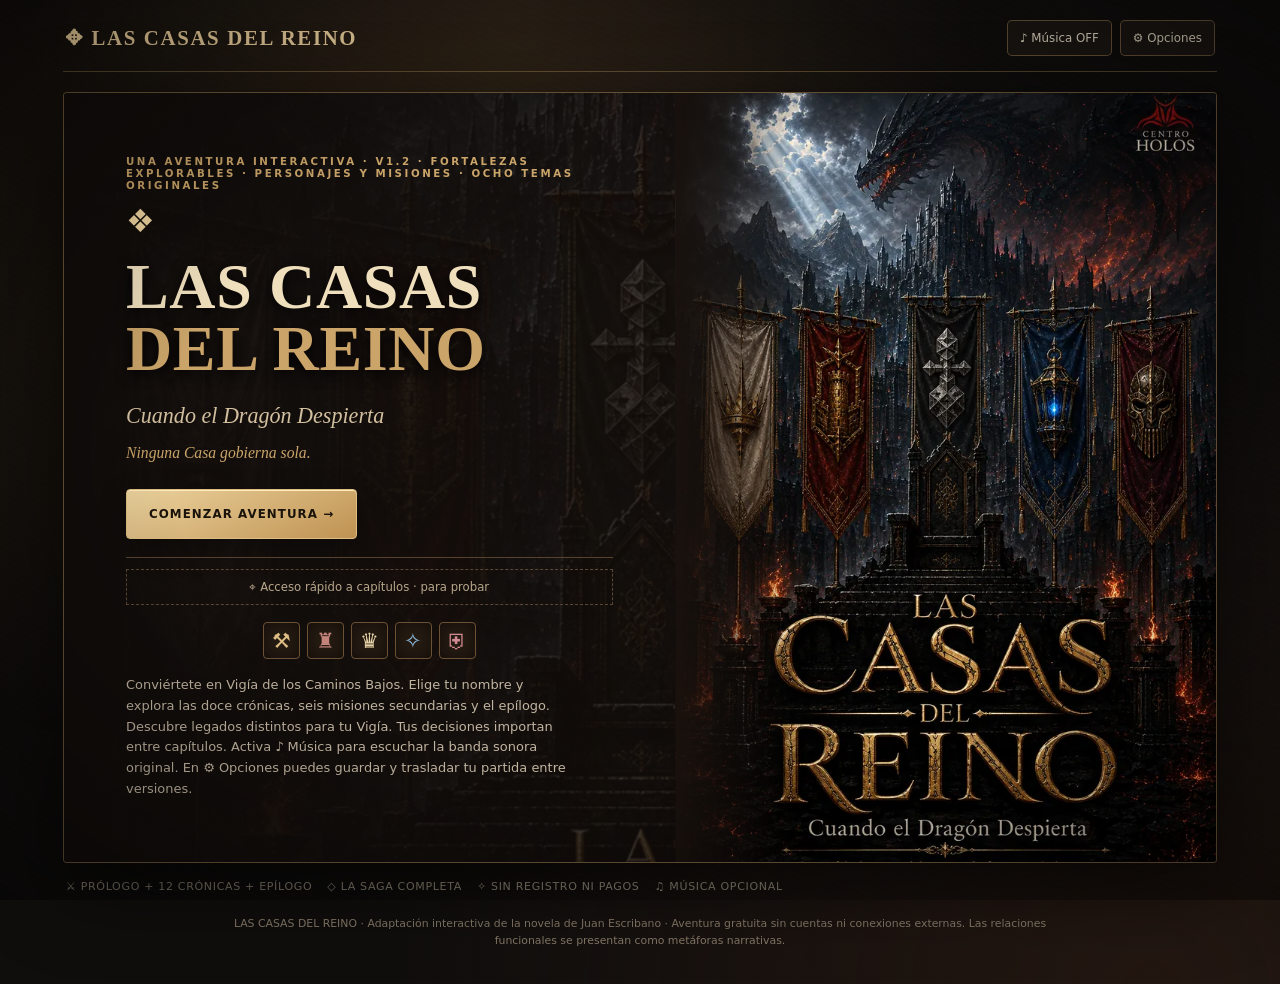
==== index.html @ be63f0e7 "Crear cargador web de la beta V1.2" ====
<!doctype html>
<html lang="es">
<head>
<meta charset="utf-8">
<meta name="viewport" content="width=device-width, initial-scale=1">
<meta name="theme-color" content="#110f1b">
<title>Las Casas del Reino — Cargando la beta V1.2</title>
<style>
*{box-sizing:border-box}body{margin:0;min-height:100dvh;background:#100d15;color:#f4e7cb;font-family:Georgia,serif;display:grid;place-items:center;padding:1.5rem;text-align:center}
main{max-width:420px}h1{font-size:clamp(2rem,7vw,3rem);line-height:1.15;margin:0 0 1rem}p{opacity:.82;line-height:1.5}
progress{width:100%;height:8px;accent-color:#bf985d;margin-top:1.2rem}small{display:block;margin-top:.5rem;color:#b7a889}
</style>
</head>
<body>
<main><h1>Las Casas del Reino</h1><p id="status">Los caminos del Reino se están abriendo…</p><progress id="progress" max="16" value="0"></progress><small id="percent">Preparando la beta V1.2</small></main>
<script>
(async()=>{
 const chunks=[];
 const stat=document.getElementById('status'),bar=document.getElementById('progress'),percent=document.getElementById('percent');
 for(let i=0;i<16;i++){
   const src='parts/'+String(i).padStart(3,'0')+'.txt';
   const res=await fetch(src,{cache:'no-store'});
   if(!res.ok)throw Error('No se ha podido cargar el fragmento '+(i+1)+' ('+res.status+')');
   chunks.push(await res.text());
   bar.value=i+1;
   percent.textContent=Math.round((i+1)/16*100)+' %';
 }
 const page=chunks.join('');
 if(!/^<!doctype html>/i.test(page)||!page.trimEnd().endsWith('</html>'))throw Error('El contenido de la beta está incompleto');
 document.open();document.write(page);document.close();
})().catch(err=>{
 document.getElementById('status').textContent='El Reino no ha podido abrirse. Recarga la página para intentarlo de nuevo.';
 document.getElementById('percent').textContent=err.message;
 console.error(err);
});
</script>
</body>
</html>
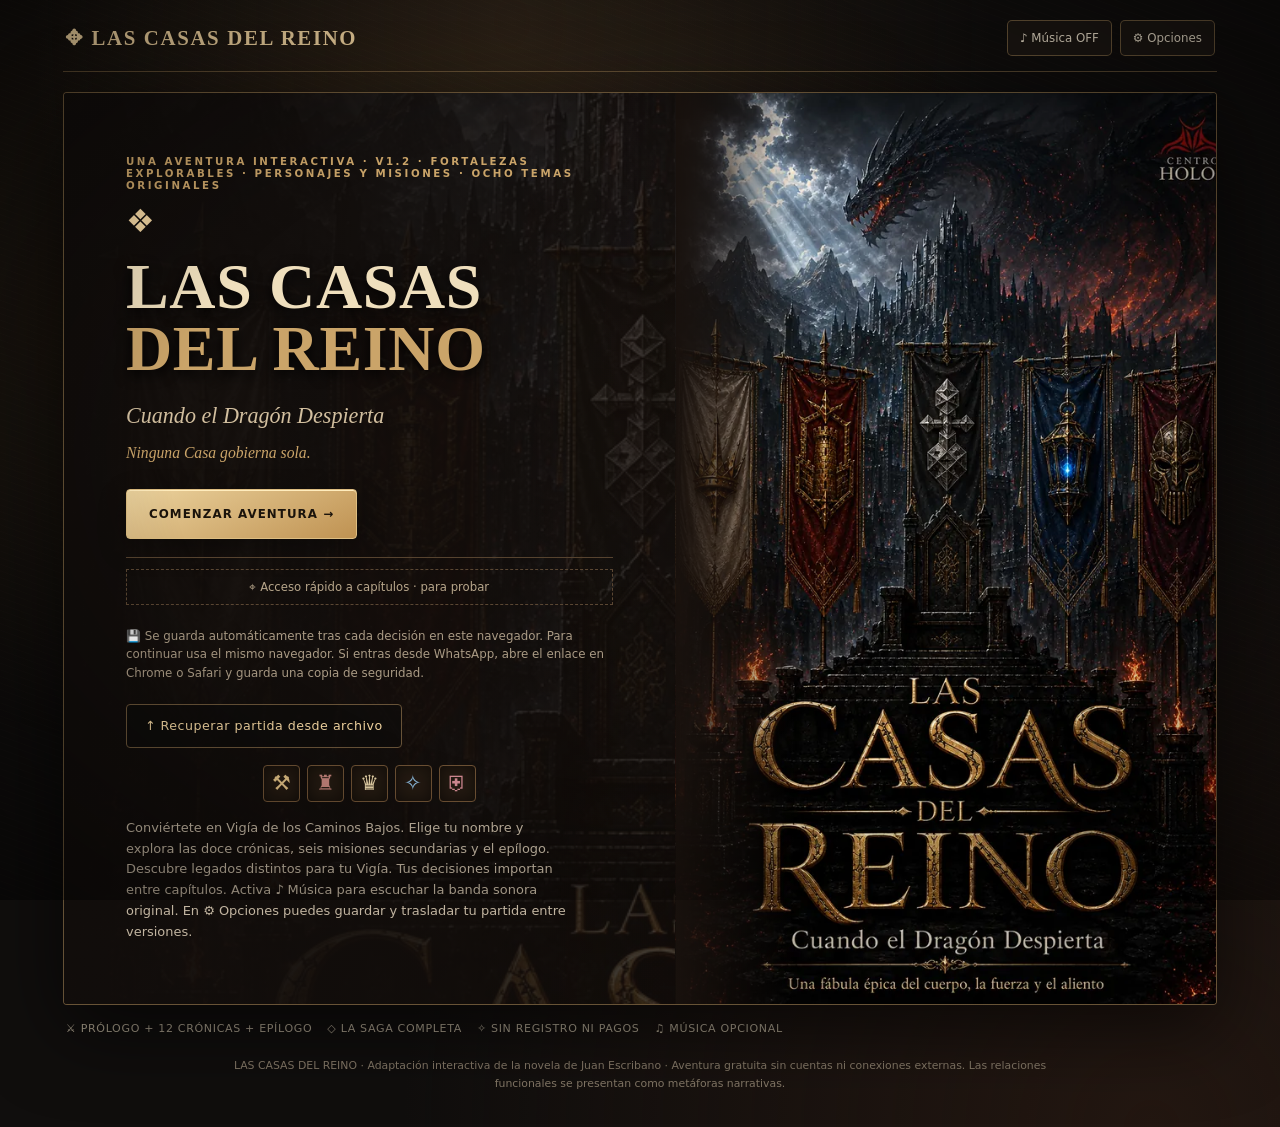
==== commit 57bc53e3: "perf(v1.3): load game fragments concurrently and revalidate browser cache" ====
--- a/index.html
+++ b/index.html
@@ -15,16 +15,23 @@
 <main><h1>Las Casas del Reino</h1><p id="status">Los caminos del Reino se están abriendo…</p><progress id="progress" max="16" value="0"></progress><small id="percent">Preparando la beta V1.2</small></main>
 <script>
 (async()=>{
- const chunks=[];
+ const total=16,limit=4,chunks=new Array(total);
  const stat=document.getElementById('status'),bar=document.getElementById('progress'),percent=document.getElementById('percent');
- for(let i=0;i<16;i++){
-   const src='parts/'+String(i).padStart(3,'0')+'.txt';
-   const res=await fetch(src,{cache:'no-store'});
-   if(!res.ok)throw Error('No se ha podido cargar el fragmento '+(i+1)+' ('+res.status+')');
-   chunks.push(await res.text());
-   bar.value=i+1;
-   percent.textContent=Math.round((i+1)/16*100)+' %';
+ let next=0,completed=0;
+ async function worker(){
+   while(next<total){
+     const i=next++;
+     const src='parts/'+String(i).padStart(3,'0')+'.txt';
+     // Revalidate each fragment, but reuse the local browser cache when unchanged.
+     const res=await fetch(src,{cache:'no-cache'});
+     if(!res.ok)throw Error('No se ha podido cargar el fragmento '+(i+1)+' ('+res.status+')');
+     chunks[i]=await res.text();
+     completed++;
+     bar.value=completed;
+     percent.textContent=Math.round(completed/total*100)+' %';
+   }
  }
+ await Promise.all(Array.from({length:limit},()=>worker()));
  const page=chunks.join('');
  if(!/^<!doctype html>/i.test(page)||!page.trimEnd().endsWith('</html>'))throw Error('El contenido de la beta está incompleto');
  document.open();document.write(page);document.close();
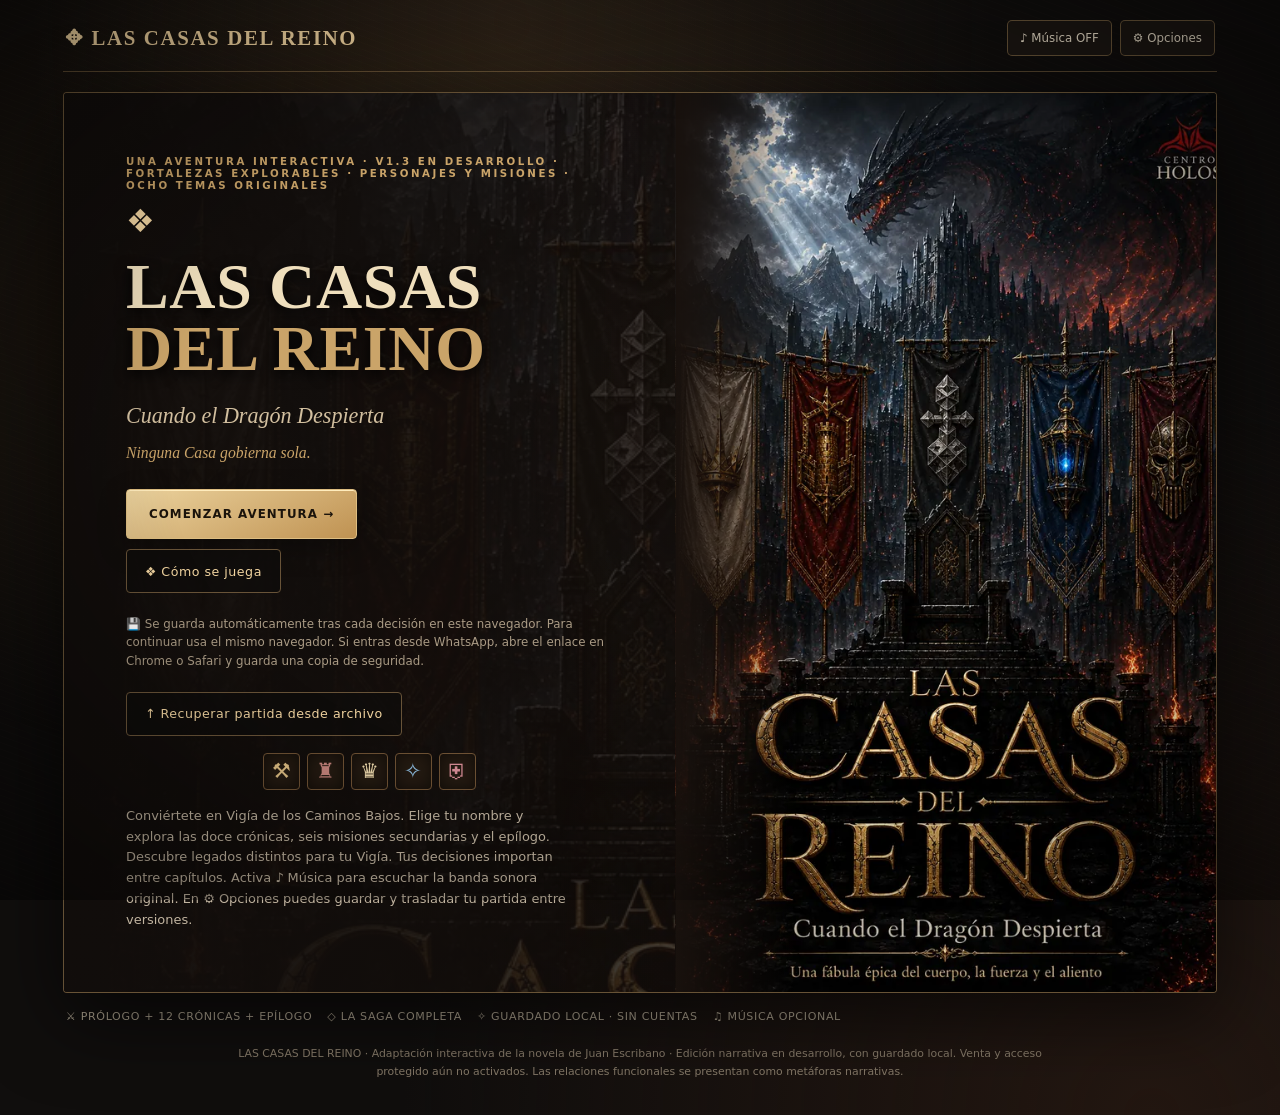
==== commit 0648ed90: "chore(v1.3): label development loader accurately without deploying public beta" ====
--- a/index.html
+++ b/index.html
@@ -4,7 +4,7 @@
 <meta charset="utf-8">
 <meta name="viewport" content="width=device-width, initial-scale=1">
 <meta name="theme-color" content="#110f1b">
-<title>Las Casas del Reino — Cargando la beta V1.2</title>
+<title>Las Casas del Reino — Cargando la edición V1.3 en desarrollo</title>
 <style>
 *{box-sizing:border-box}body{margin:0;min-height:100dvh;background:#100d15;color:#f4e7cb;font-family:Georgia,serif;display:grid;place-items:center;padding:1.5rem;text-align:center}
 main{max-width:420px}h1{font-size:clamp(2rem,7vw,3rem);line-height:1.15;margin:0 0 1rem}p{opacity:.82;line-height:1.5}
@@ -12,7 +12,7 @@
 </style>
 </head>
 <body>
-<main><h1>Las Casas del Reino</h1><p id="status">Los caminos del Reino se están abriendo…</p><progress id="progress" max="16" value="0"></progress><small id="percent">Preparando la beta V1.2</small></main>
+<main><h1>Las Casas del Reino</h1><p id="status">Los caminos del Reino se están abriendo…</p><progress id="progress" max="16" value="0"></progress><small id="percent">Preparando la edición V1.3 en desarrollo</small></main>
 <script>
 (async()=>{
  const total=16,limit=4,chunks=new Array(total);
